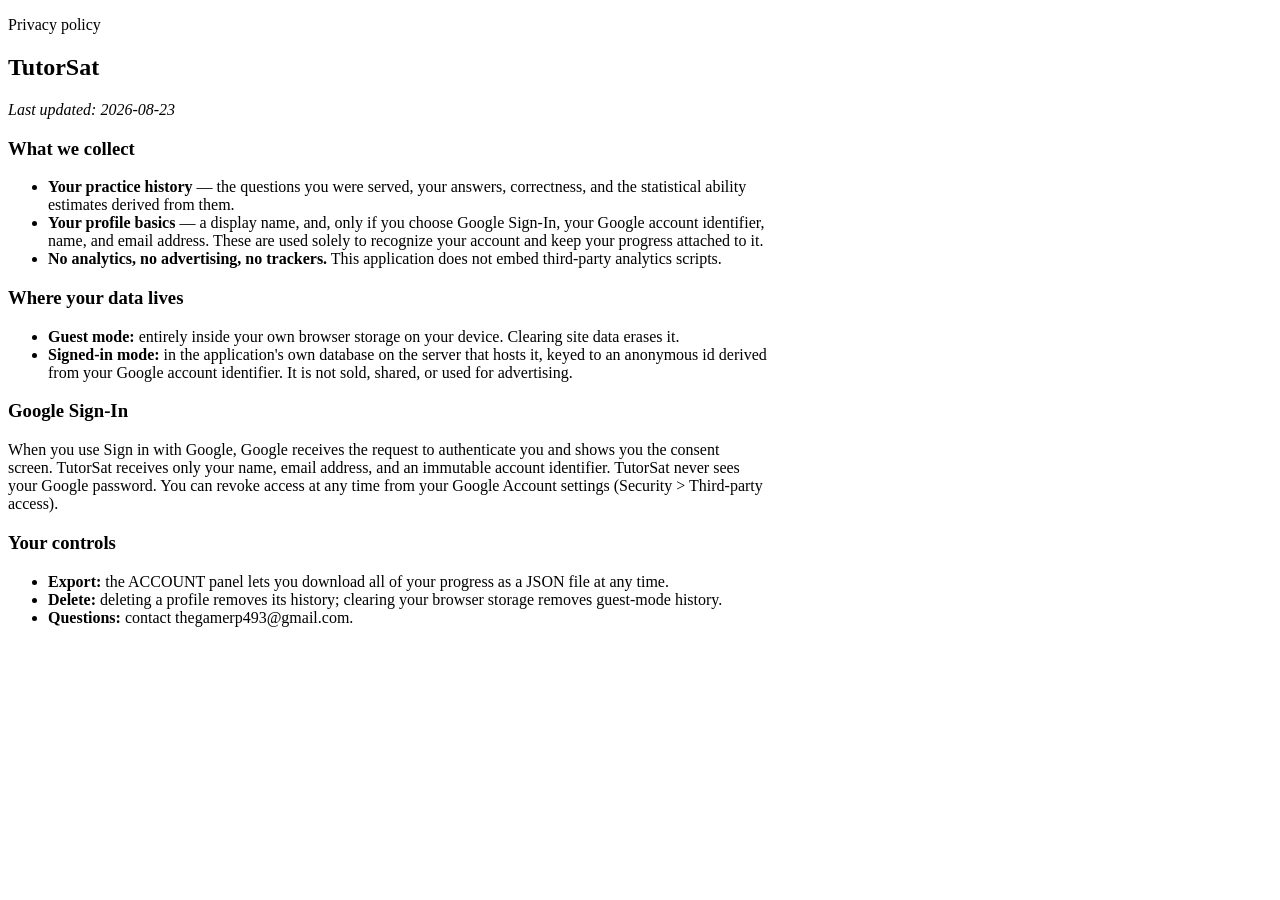
==== web/privacy.html @ 53c6b19a "TutorSat v0.3.0 - adaptive SAT prep engine" ====
<!DOCTYPE html>
<html lang="en">
<head>
<meta charset="utf-8">
<meta name="viewport" content="width=device-width, initial-scale=1">
<title>TutorSat — Privacy Policy</title>
<link rel="stylesheet" href="/styles.css">
</head>
<body>
<main class="container" style="max-width:760px;">
  <div class="panel">
    <p class="panel-kicker">Privacy policy</p>
    <h2>TutorSat</h2>
    <p><em>Last updated: 2026-08-23</em></p>

    <h3>What we collect</h3>
    <ul>
      <li><strong>Your practice history</strong> — the questions you were
      served, your answers, correctness, and the statistical ability
      estimates derived from them.</li>
      <li><strong>Your profile basics</strong> — a display name, and, only if
      you choose Google Sign-In, your Google account identifier, name, and
      email address. These are used solely to recognize your account and keep
      your progress attached to it.</li>
      <li><strong>No analytics, no advertising, no trackers.</strong> This
      application does not embed third-party analytics scripts.</li>
    </ul>

    <h3>Where your data lives</h3>
    <ul>
      <li><strong>Guest mode:</strong> entirely inside your own browser
      storage on your device. Clearing site data erases it.</li>
      <li><strong>Signed-in mode:</strong> in the application's own database
      on the server that hosts it, keyed to an anonymous id derived from your
      Google account identifier. It is not sold, shared, or used for
      advertising.</li>
    </ul>

    <h3>Google Sign-In</h3>
    <p>When you use Sign in with Google, Google receives the request to
    authenticate you and shows you the consent screen. TutorSat receives only
    your name, email address, and an immutable account identifier. TutorSat
    never sees your Google password. You can revoke access at any time from
    your Google Account settings (Security &gt; Third-party access).</p>

    <h3>Your controls</h3>
    <ul>
      <li><strong>Export:</strong> the ACCOUNT panel lets you download all of
      your progress as a JSON file at any time.</li>
      <li><strong>Delete:</strong> deleting a profile removes its history;
      clearing your browser storage removes guest-mode history.</li>
      <li><strong>Questions:</strong> contact
      thegamerp493@gmail.com.</li>
    </ul>
  </div>
</main>
</body>
</html>
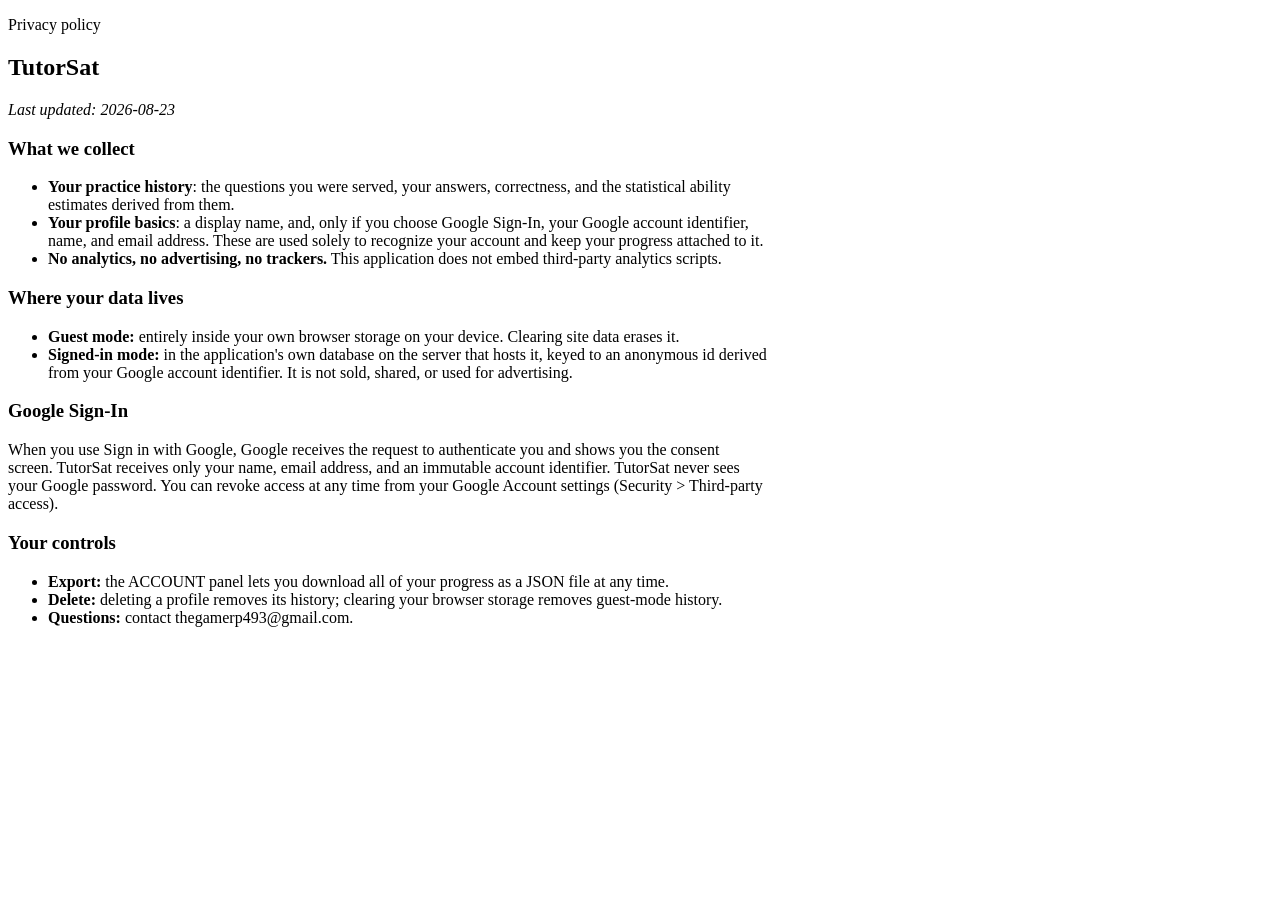
==== commit 9e39c311: "strip stray dashes" ====
--- a/web/privacy.html
+++ b/web/privacy.html
@@ -3,7 +3,7 @@
 <head>
 <meta charset="utf-8">
 <meta name="viewport" content="width=device-width, initial-scale=1">
-<title>TutorSat — Privacy Policy</title>
+<title>TutorSat: Privacy Policy</title>
 <link rel="stylesheet" href="/styles.css">
 </head>
 <body>
@@ -15,10 +15,10 @@
 
     <h3>What we collect</h3>
     <ul>
-      <li><strong>Your practice history</strong> — the questions you were
+      <li><strong>Your practice history</strong>: the questions you were
       served, your answers, correctness, and the statistical ability
       estimates derived from them.</li>
-      <li><strong>Your profile basics</strong> — a display name, and, only if
+      <li><strong>Your profile basics</strong>: a display name, and, only if
       you choose Google Sign-In, your Google account identifier, name, and
       email address. These are used solely to recognize your account and keep
       your progress attached to it.</li>
